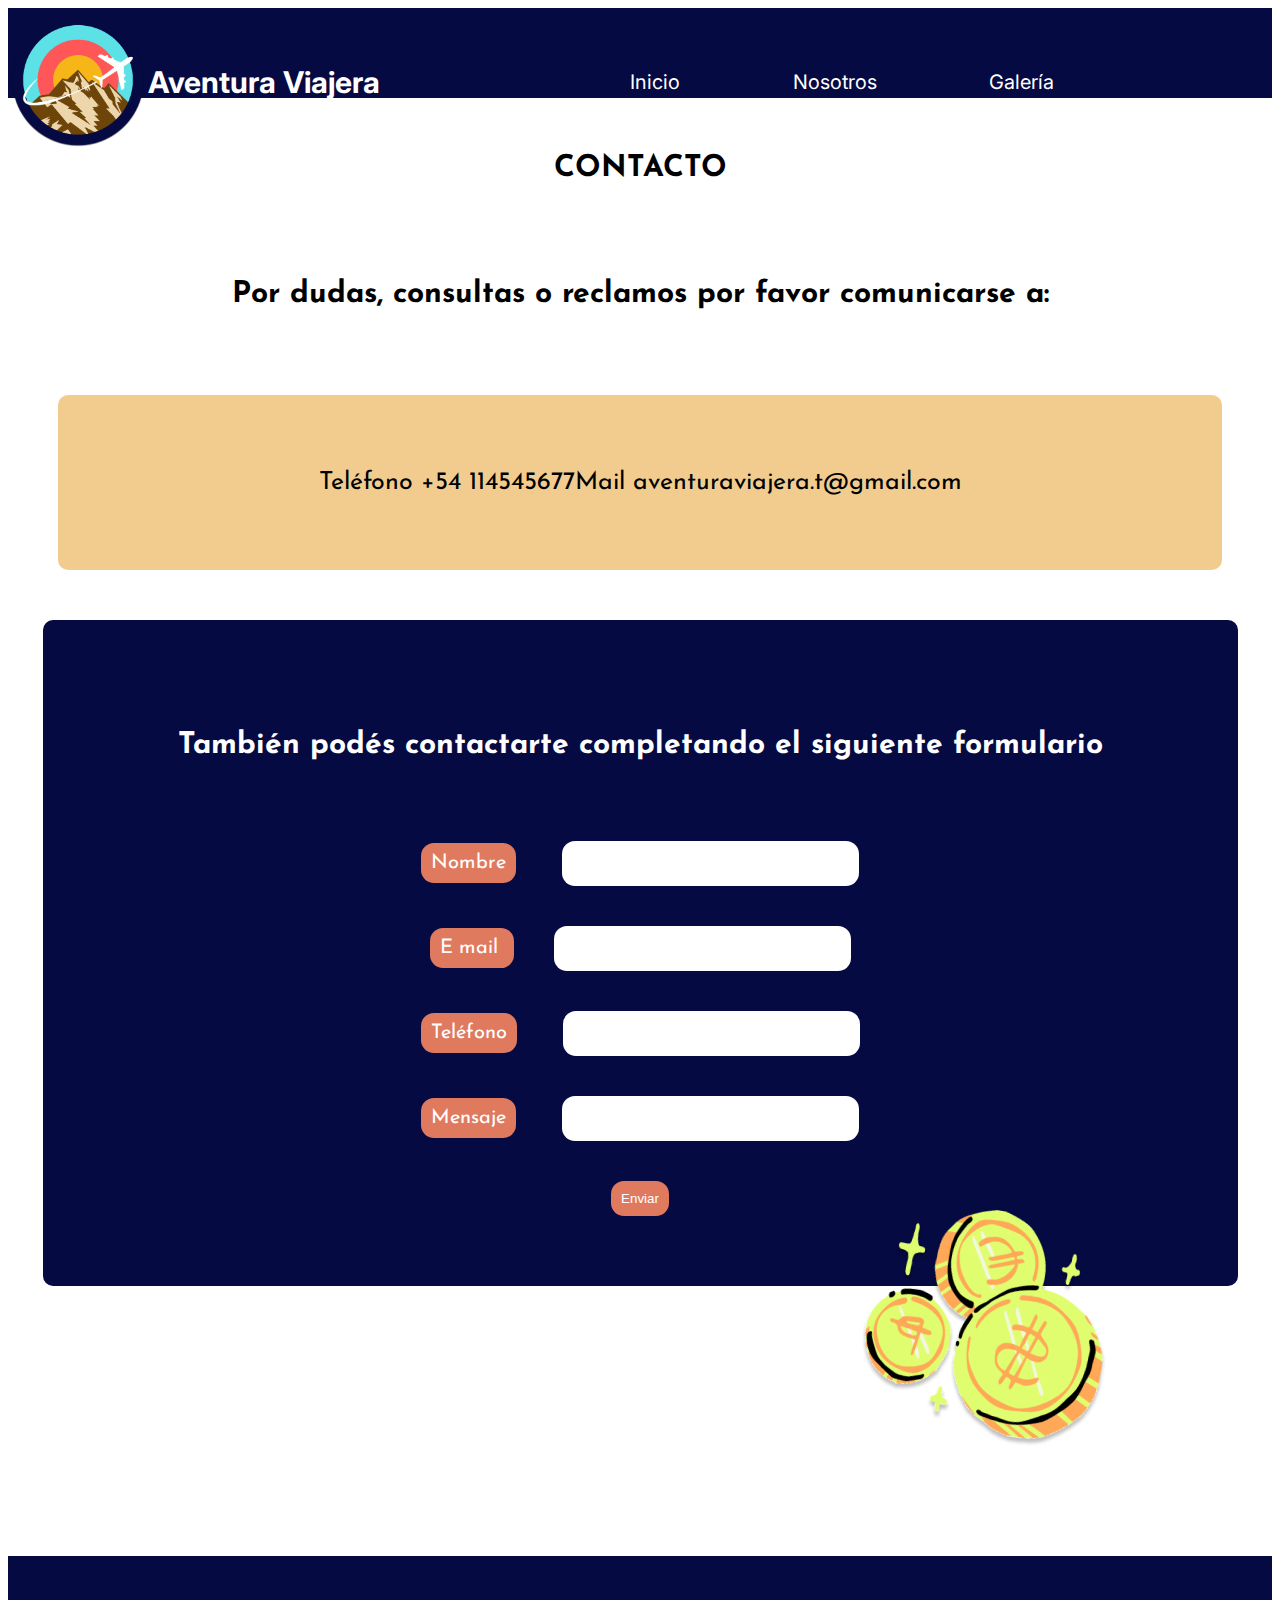
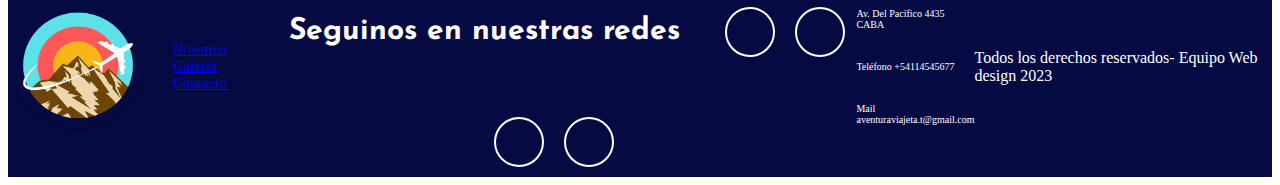
==== Contacto.html @ cd7c2d97 "contacto y nosotros" ====
<!DOCTYPE html>
<html lang="es">
<meta name="viewport" content="width=device-width, initial-scale=1">

<head>
    <meta charset="UTF-8">
    <meta name="viewport" content="width=device-width, initial-scale=1.0">
    <link rel="stylesheet" href="/css/normalize.css">
    <link rel="stylesheet" href="/css/style.css">
    <title>Aventura Viajera - Inicio</title>
    <link rel="icon" href="img/loguito.ico">
    <link rel="stylesheet" href="https://cdnjs.cloudflare.com/ajax/libs/font-awesome/6.4.2/css/all.min.css"
        integrity="sha512-z3gLpd7yknf1YoNbCzqRKc4qyor8gaKU1qmn+CShxbuBusANI9QpRohGBreCFkKxLhei6S9CQXFEbbKuqLg0DA=="
        crossorigin="anonymous" referrerpolicy="no-referrer" />
    <link rel="preconnect" href="https://fonts.googleapis.com">
    <link rel="preconnect" href="https://fonts.gstatic.com" crossorigin>
    <link href="https://fonts.googleapis.com/css2?family=Josefin+Sans&display=swap" rel="stylesheet">
    <link rel="preconnect" href="https://fonts.googleapis.com">
    <link rel="preconnect" href="https://fonts.gstatic.com" crossorigin>
    <link href="https://fonts.googleapis.com/css2?family=Inter&display=swap" rel="stylesheet">
    <link rel="preconnect" href="https://fonts.googleapis.com">
    <link rel="preconnect" href="https://fonts.gstatic.com" crossorigin>
    <link href="https://fonts.googleapis.com/css2?family=Inter:wght@400;800&display=swap" rel="stylesheet">
</head>

<body>
    <header class="header">
        <div class="contenedor">
            <div class="barra">
                <a class="logo" href="index.html">
                    <img src="./img/logo.png" alt="logo">
                </a>
                <h1 class="titulo"> Aventura Viajera</h1>
                <nav class="navegacion">
                    <a class="navegacion__enlace" href="Index.html">Inicio</a>
                    <a class="navegacion__enlace" href="Nosotros.html">Nosotros</a>
                    <a class="navegacion__enlace" href="Galeria.html">Galería</a>
                </nav>
            </div>
        </div>
    </header>
    <main>
        <h1 class="cont">CONTACTO</h1>

        <h2 class="subcontact"> Por dudas, consultas o reclamos por favor comunicarse a:</h2>

        <div class="parrafo2">
            <p> Teléfono +54 114545677</p>
            <p> Mail aventuraviajera.t@gmail.com</p>
        </div>
        
        <div class="centro">
            <div class="calcu">
                <div class="form contact">
                    <h2> También podés contactarte completando el siguiente formulario</h2>
                    <form class="form_box" action="#">
                        <label class="input pasara" for="Datos">Nombre</label>
                        <input class="input" type="Nombre y apellido">
                        <br>
                        <label class="input pasara" for="mail"> E mail </label>
                        <input class="input" type="correo">
                        <br>
                        <label class="input pasara" for="telefono">Teléfono</label>
                        <input class="input" type="telefono">
                        <br>
                        <label class="input pasara" for="mensaje">Mensaje</label>
                        <input class="input" type="mensaje">
                        <br>
                        <button class="pasara">Enviar</button>
                    </form>
                </div>
            </div>
        </div>
    </main>
    <aside class="monedita">
        <img class="money" src="./img/coin.png" alt="monedis">
    </aside>






    <footer class="seccion-oscura">

        <div>
            <img class="final" src="./img/logo.png" alt="logo">
        </div>
        <div>
            <a class="footer-texto" href="Nosotros.html">Nosotros</a>
            <br>
            <a class="footer-texto" href="Galeria.html">Galería</a>
            <br>
            <a class="footer-texto" href="Contacto.html">Contacto</a>

        </div>
        <div class="iconos-redes-sociales">
            <h2>Seguinos en nuestras redes</h2>
            <br>
            <a href="#"><i class="fa-brands fa-whatsapp"></i></a>
            <a href="#"><i class="fa-regular fa-envelope"></i></a>
            <a href="#"><i class="fa-brands fa-instagram"></i></a>
            <a href="#"><i class="fa-brands fa-x-twitter"></i></a>
        </div>
        <div class="direcciones">
            <p>Av. Del Pacífico 4435 CABA</p>
            <br>
            <p>Teléfono +54114545677</p>
            <br>
            <p>Mail aventuraviajeta.t@gmail.com</p>
        </div>
        <div>
            <p class="final1">Todos los derechos reservados- Equipo Web design 2023</p>
        </div>
    </footer>
</body>

</html>
---- css/style.css ----
html {
    box-sizing: border-box;
    font-size: 62.5%;
}

*,
*:before,
*:after {
    box-sizing: inherit;
}


/** header **/

.header {
    background: #050a42;
    color: #FFF;
    display: flex;
    justify-content: space-between;
    height: 9rem;
    
}

@media(min-width:768px) {
    .barra {
        display: flex;
        align-items: center;
    }
}
@media (min-width: 768px) {
    .titulo {
        font-size: 3rem;
        font-family: 'Inter', sans-serif;
        margin-right: 25rem;
    }
    
}

.logo img {
    width: 14rem;
    height: 14rem;
    flex-shrink: 0
    max-width 100%;
    height: auto;
}



    .navegacion a {
        font-size: 2rem;
        font-family: 'Inter', sans-serif;
        color: white;
        display: inline-block;
        margin-right: 11rem;
        text-decoration: none;
    
    }   


/** carrousel **/

.foto {
    width: 900px;
    height: 500px;
}

.foto1{
    width: 100%;
    height: 500px; 
}

.ofertas h1 {
    /*text-align: center;*/
    padding: 35px;
    font-size: 30px;
    font-family: 'Josefin Sans', sans-serif;
}

.cont{
    padding: 35px;
    font-size: 30px;
    font-family: 'Josefin Sans', sans-serif;
    text-align: center;
}

.ofertas {
    text-align: center;
}

.panel {
    container: fluid;
    text-align: center;
}

.columna {
    padding: 20px;
    /*border: 5px solid #1b1b32;*/
    display: flex;
    flex-direction: column;
    align-items: center;
    justify-content: space-between;
    transition: all 0.2s ease-in;
}


/** VIDEO **/

.video h1 {

    text-align: center;
    padding: 35px;
    font-size: 45px;
    font-family: 'Josefin Sans', sans-serif;
}

.video iframe {
    display: block;
    margin: 0 auto;
}

.calculadora h1 {
    text-align: center;
    padding: 35px;
    font-size: 45px;
    font-family: 'Josefin Sans', sans-serif;
}


/**banner calidad**/


.calidad{
    height: 250px;
    width: 250px;
}



.experiencia {
    padding: auto;
    background-color: #050a42;
    color: white;
}

.experiencia-titulo {
    font-size: 25px;
    font-family: 'Josefin Sans', sans-serif;
    font-weight: bold;
    margin: 10px 0;
}

.experiencia i {
    font-size: 2.5rem;
    padding: 8px 19px;
    border-radius: 50%;
}


.horiz {
    display: flex;
    flex-direction: row;
}

.parrafo {
    text-align: center;
    font-size: 1.5rem;
    font-family: 'Josefin Sans', sans-serif;
}

.parrafo1{
    text-align: center;
    font-size: 2.5rem;
    font-family: 'Josefin Sans', sans-serif;
}

.parrafo2{
    display: flex;
    align-items: center;
    justify-content: center;
    text-align: center;
    font-size: 2.5rem;
    font-family: 'Josefin Sans', sans-serif;
    padding: 50px;
    background-color: #f2cc8f;
    margin: 50px;
    border-radius: 10px;
}

/**Calculadora**/

.centro{
    display: flex;
    align-items: center;
    justify-content: center;
    z-index: 1;
    position: relative;
}

.calcu{
    text-align: center;
    font-family: 'Josefin Sans', sans-serif;
    font-size: 2rem;
    padding: 50px 100px 50px;
    border-radius: 10px;
    background-color: #050a42;
}

.input{
    border-radius: 13px;
    padding: 15px 60px;
    margin: 20px;
    border: 2px;
    color: #FFF;
}

.pasara{
    border-radius: 13px;
    padding: 10px;
    margin: 20px;
    background-color: #e07a5f;
    border: 2px #e07a5f;
    color: #FFF;
}

.monedita{
    position: relative;
    z-index: 2;
    left: 62%;
    margin-top: -15%;
}

.form h2{
    text-align: center;
    padding: 35px;
    font-size: 30px;
    color: white;
    font-family: 'Josefin Sans', sans-serif;
}

h2{
    text-align: center;
    padding: 35px;
    font-size: 30px;
    font-family: 'Josefin Sans', sans-serif;
}

/** footer **/

.seccion-oscura {
    color: white;
    background-color: #050a42;
    display: flex;
    align-items: center;
    justify-content: center;
}

.footer-texto {
    font-size: 1.5rem;
    text-align: center;
    padding: 25px;
    margin-bottom: 80px;
}

.iconos-redes-sociales {
    display: flex;
    flex-wrap: wrap;
    align-items: center;
    justify-content: center;
}

.iconos-redes-sociales a {
    width: 50px;
    height: 50px;
    text-decoration: none;
    display: flex;
    align-items: center;
    justify-content: center;
    padding: 5px;
    margin: 10px;
    border: 2px solid white;
    border-radius: 50px;
    transition: all 0.2s ease-in;
}

.iconos-redes-sociales i {
    color: white;
    font-size: 2.0rem;
    transition: all 0.2s ease-in;
}

.iconos-redes-sociales a:hover {
    background-color: #e9d758;
    border: 4px solid #e07a5f;
}

.iconos-redes-sociales a:hover i {
    color: black;
}

.final {
    width: 14rem;
    height: 14rem;
    flex: shrink 0;
}

.final1{
    font-size: medium;
}
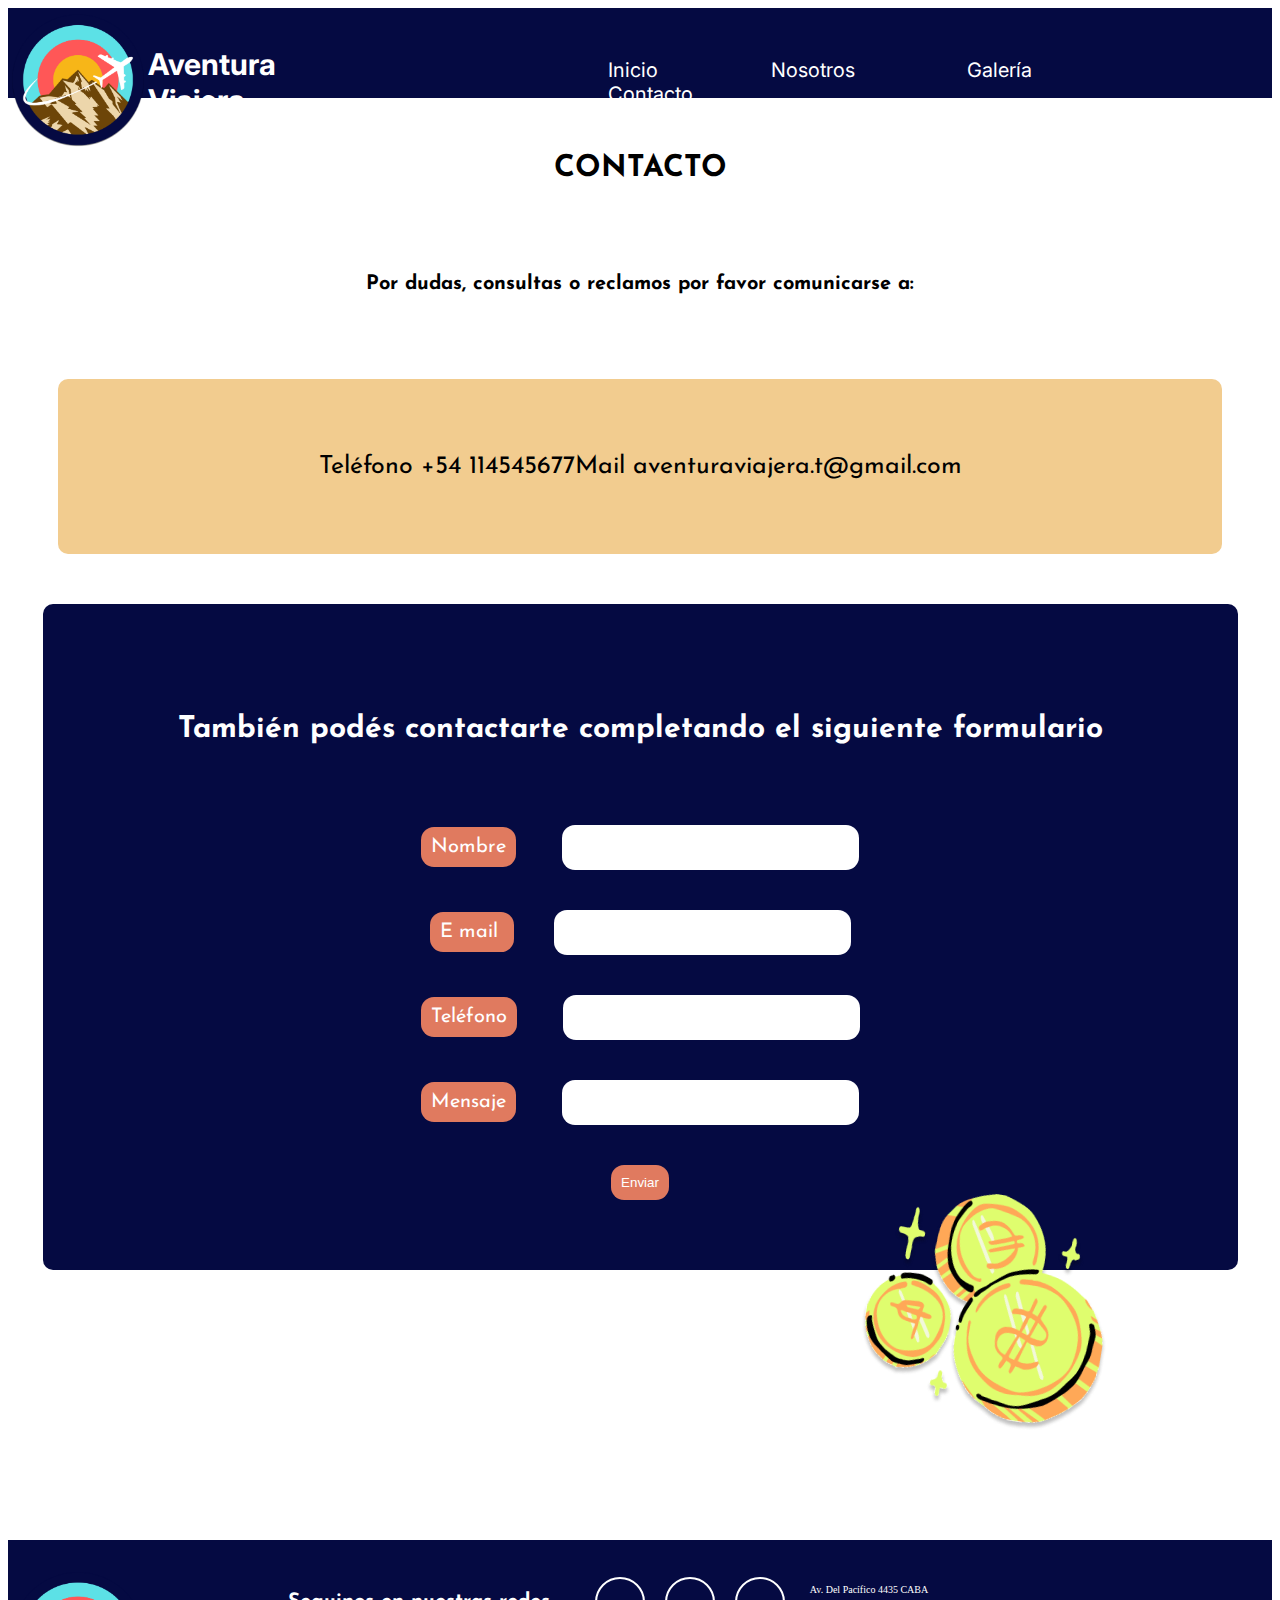
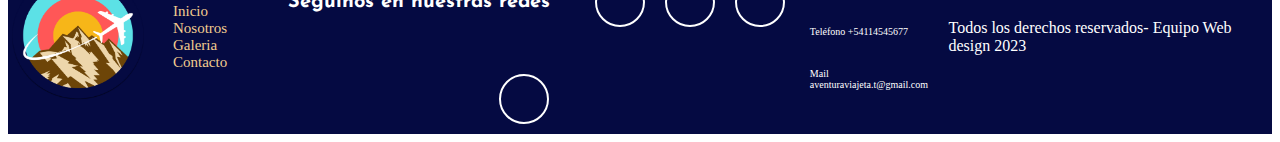
==== commit 3523b1cf: "details" ====
--- a/Contacto.html
+++ b/Contacto.html
@@ -35,6 +35,7 @@
                     <a class="navegacion__enlace" href="Index.html">Inicio</a>
                     <a class="navegacion__enlace" href="Nosotros.html">Nosotros</a>
                     <a class="navegacion__enlace" href="Galeria.html">Galería</a>
+                    <a class="navegacion__enlace" href="Contacto.html">Contacto</a> 
                 </nav>
             </div>
         </div>
@@ -48,7 +49,7 @@
             <p> Teléfono +54 114545677</p>
             <p> Mail aventuraviajera.t@gmail.com</p>
         </div>
-        
+
         <div class="centro">
             <div class="calcu">
                 <div class="form contact">
@@ -87,12 +88,13 @@
             <img class="final" src="./img/logo.png" alt="logo">
         </div>
         <div>
+            <a class="footer-texto" href="Index.html">Inicio</a>
+            <br>
             <a class="footer-texto" href="Nosotros.html">Nosotros</a>
             <br>
-            <a class="footer-texto" href="Galeria.html">Galería</a>
+            <a  class="footer-texto" href="Galeria.html">Galeria</a>
             <br>
-            <a class="footer-texto" href="Contacto.html">Contacto</a>
-
+            <a  class="footer-texto" href="Contacto.html">Contacto</a>
         </div>
         <div class="iconos-redes-sociales">
             <h2>Seguinos en nuestras redes</h2>
--- a/css/style.css
+++ b/css/style.css
@@ -169,7 +169,7 @@
 
 .parrafo1{
     text-align: center;
-    font-size: 2.5rem;
+    font-size: 2rem;
     font-family: 'Josefin Sans', sans-serif;
 }
 
@@ -240,8 +240,16 @@
 h2{
     text-align: center;
     padding: 35px;
+    font-size: 20px;
+    font-family: 'Josefin Sans', sans-serif;
+}
+
+.nosotros{
+    text-align: center;
+    padding: 35px;
     font-size: 30px;
     font-family: 'Josefin Sans', sans-serif;
+    background-color: #f2cc8f;
 }
 
 /** footer **/
@@ -297,6 +305,16 @@
     color: black;
 }
 
+.footer-texto{
+    text-decoration: none;
+    color: #f2cc8f;
+}
+
+.direcciones{
+    margin: 15px;
+    font-size: 10px;
+}
+
 .final {
     width: 14rem;
     height: 14rem;
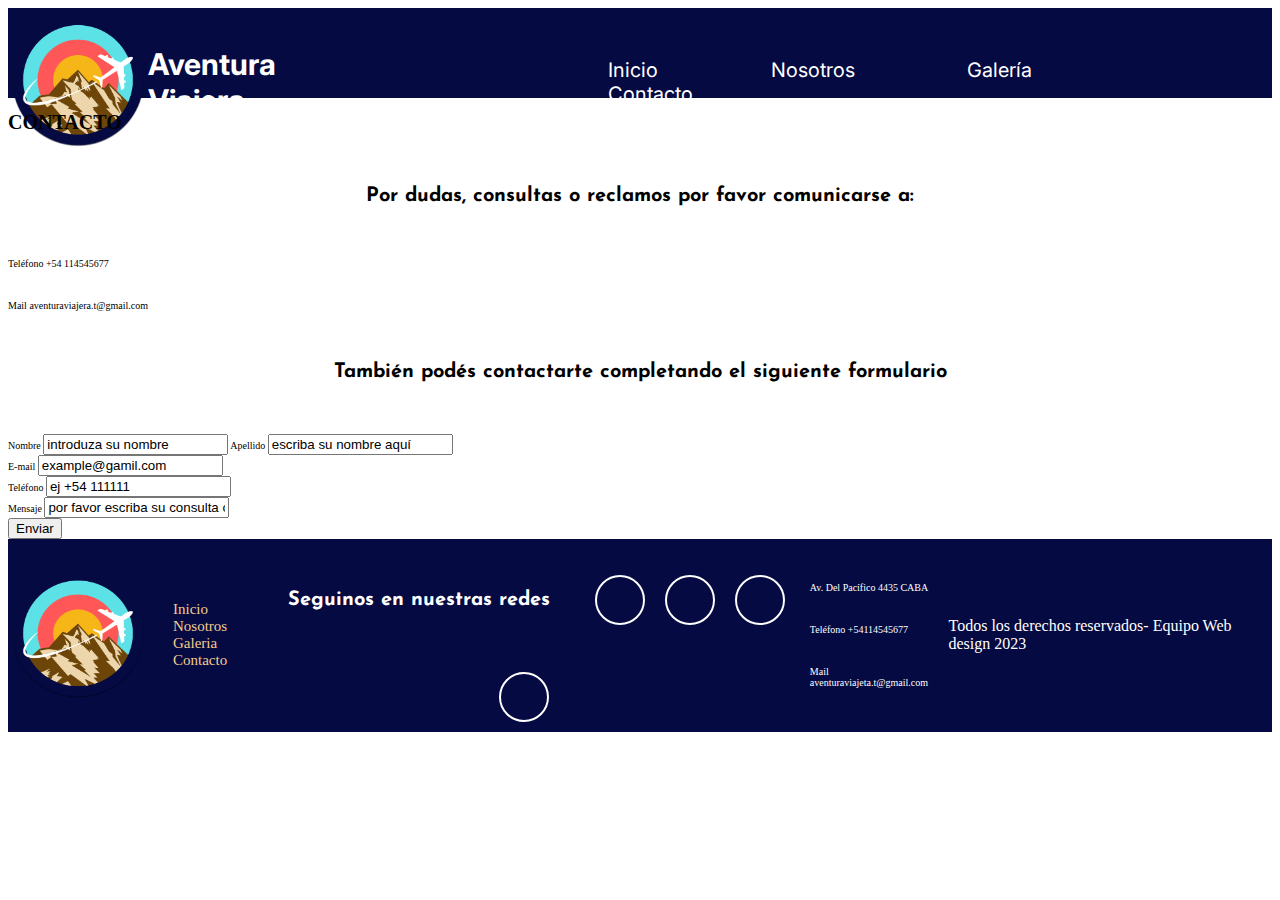
==== commit 4f624c81: "Add files via upload" ====
--- a/Contacto.html
+++ b/Contacto.html
@@ -41,42 +41,44 @@
         </div>
     </header>
     <main>
-        <h1 class="cont">CONTACTO</h1>
-
-        <h2 class="subcontact"> Por dudas, consultas o reclamos por favor comunicarse a:</h2>
-
-        <div class="parrafo2">
-            <p> Teléfono +54 114545677</p>
-            <p> Mail aventuraviajera.t@gmail.com</p>
+        <div>
+            <h1 class="contact1">CONTACTO</h1>
         </div>
 
-        <div class="centro">
-            <div class="calcu">
+        <div>
+            <h2 class="contact2"> Por dudas, consultas o reclamos por favor comunicarse a:</h2>
+        </div>
+        
+
+        <div class="contactob">
+            <p > Teléfono +54 114545677</p>
+            <br>
+            <p> Mail aventuraviajera.t@gmail.com</p>
+            </div>
+
+            <div><h2 class="contact2"> También podés contactarte completando el siguiente formulario</h2></div>
+
                 <div class="form contact">
-                    <h2> También podés contactarte completando el siguiente formulario</h2>
                     <form class="form_box" action="#">
-                        <label class="input pasara" for="Datos">Nombre</label>
-                        <input class="input" type="Nombre y apellido">
+                        <label class="texto_cont" for="Datos">Nombre</label>
+                        <input class="fomrulario" type="Nombre" value="introduza su nombre">
+                        <label class="texto_cont" for="Datos">Apellido</label>
+                        <input class="fomrulario" type="Nombre" value="escriba su nombre aquí">
                         <br>
-                        <label class="input pasara" for="mail"> E mail </label>
-                        <input class="input" type="correo">
+                        <label class="texto_cont" for="mail">E-mail</label>
+                        <input class="fomrulario" type="correo" value="example@gamil.com">
                         <br>
-                        <label class="input pasara" for="telefono">Teléfono</label>
-                        <input class="input" type="telefono">
+                        <label class="texto_cont" for="telefono">Teléfono</label>
+                        <input class="fomrulario" type="telefono" value="ej +54 111111">
                         <br>
-                        <label class="input pasara" for="mensaje">Mensaje</label>
-                        <input class="input" type="mensaje">
+                        <label class="texto_cont" for="mensaje">Mensaje</label>
+                        <input class="fomrulario_m" type="mensaje" value="por favor escriba su consulta o reclamo proporcionando los datos que crea necesarios">
                         <br>
-                        <button class="pasara">Enviar</button>
+                        <button class="enviar_form">Enviar</button>
                     </form>
                 </div>
-            </div>
-        </div>
+
     </main>
-    <aside class="monedita">
-        <img class="money" src="./img/coin.png" alt="monedis">
-    </aside>
-
 
 
 
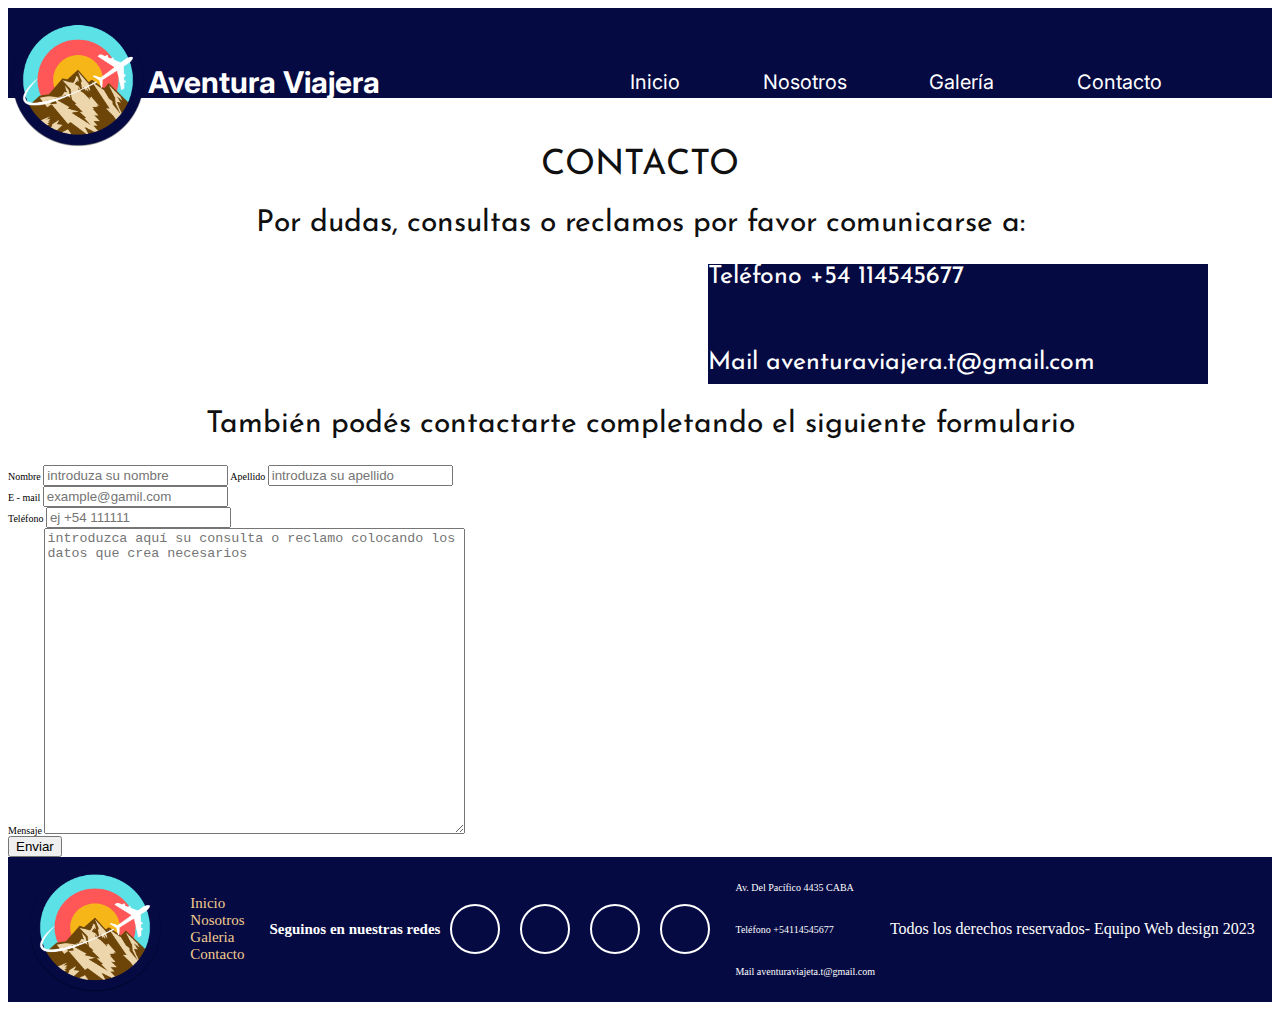
==== commit b9227e5d: "Add files via upload" ====
--- a/Contacto.html
+++ b/Contacto.html
@@ -56,23 +56,26 @@
             <p> Mail aventuraviajera.t@gmail.com</p>
             </div>
 
-            <div><h2 class="contact2"> También podés contactarte completando el siguiente formulario</h2></div>
+            <div>
+                <h2 class="contact2"> También podés contactarte completando el siguiente formulario</h2>
+            </div>
 
-                <div class="form contact">
+                <div class="form_contact">
                     <form class="form_box" action="#">
-                        <label class="texto_cont" for="Datos">Nombre</label>
-                        <input class="fomrulario" type="Nombre" value="introduza su nombre">
+                        <label class="texto_cont" for="Datos">Nombre </label>
+                        <input class="formulario" type="Nombre" placeholder="introduza su nombre" id="nombre">
                         <label class="texto_cont" for="Datos">Apellido</label>
-                        <input class="fomrulario" type="Nombre" value="escriba su nombre aquí">
+                        <input class="formulario" type="Nombre" placeholder="introduza su apellido 
+                        " id="apellido">
                         <br>
-                        <label class="texto_cont" for="mail">E-mail</label>
-                        <input class="fomrulario" type="correo" value="example@gamil.com">
+                        <label class="texto_cont" for="mail"> E - mail  </label>
+                        <input class="formulario" type="correo" placeholder="example@gamil.com" id="correo">
                         <br>
                         <label class="texto_cont" for="telefono">Teléfono</label>
-                        <input class="fomrulario" type="telefono" value="ej +54 111111">
+                        <input class="formulario" type="telefono" placeholder="ej +54 111111" id="telefono">
                         <br>
                         <label class="texto_cont" for="mensaje">Mensaje</label>
-                        <input class="fomrulario_m" type="mensaje" value="por favor escriba su consulta o reclamo proporcionando los datos que crea necesarios">
+                        <textarea class="fomrulario_m" cols="50" rows="20" placeholder="introduzca aquí su consulta o reclamo colocando los datos que crea necesarios" id="mensaje"></textarea>
                         <br>
                         <button class="enviar_form">Enviar</button>
                     </form>
--- a/css/style.css
+++ b/css/style.css
@@ -51,7 +51,7 @@
         font-family: 'Inter', sans-serif;
         color: white;
         display: inline-block;
-        margin-right: 11rem;
+        margin-right: 8rem;
         text-decoration: none;
     
     }   
@@ -165,12 +165,10 @@
     text-align: center;
     font-size: 1.5rem;
     font-family: 'Josefin Sans', sans-serif;
-}
-
-.parrafo1{
-    text-align: center;
-    font-size: 2rem;
-    font-family: 'Josefin Sans', sans-serif;
+    font-size: 20px;
+    font-style: normal;
+    font-weight: 700;
+    line-height: normal;
 }
 
 .parrafo2{
@@ -197,59 +195,293 @@
 }
 
 .calcu{
-    text-align: center;
-    font-family: 'Josefin Sans', sans-serif;
-    font-size: 2rem;
-    padding: 50px 100px 50px;
+    width: 760px;
+    height: 387px;
+    flex-shrink: 0;
+    border-radius: 13px;
+    background: #050A42;
+    text-align: center;
+    color: #FFF;
+    text-align: center;
+    font-family: Josefin Sans;
+    font-size: 25px;
+    font-style: normal;
+    font-weight: 400;
+    line-height: normal;
+}
+
+.argentinos{
+    width: 440px;
+    height: 68px;
+    flex-shrink: 0;
     border-radius: 10px;
-    background-color: #050a42;
-}
-
-.input{
-    border-radius: 13px;
-    padding: 15px 60px;
-    margin: 20px;
-    border: 2px;
-    color: #FFF;
+    border: 1px solid #D4EBFF;
+    background: #FFF;
+    margin: 4rem;
+}
+
+.NFT{
+    width: 440px;
+    height: 68px;
+    flex-shrink: 0;
+    border-radius: 10px;
+    border: 1px solid #D4EBFF;
+    background: #FFF;
+    margin: 4rem;
+    
 }
 
 .pasara{
-    border-radius: 13px;
-    padding: 10px;
-    margin: 20px;
-    background-color: #e07a5f;
-    border: 2px #e07a5f;
-    color: #FFF;
+    width: 141px;
+    height: 51px;
+    flex-shrink: 0;
+    color: #FFF;
+    border-radius: 20px;
+    border-color: #FF5559;
+    background: #FF5559;
+    font-family: 'Josefin Sans', sans-serif;
+    color: #FFF;
+    text-align: center;
+    font-family: Josefin Sans;
+    font-size: 25px;
+    font-style: normal;
+    font-weight: 400;
+    line-height: normal;
+}
+
+.pesos{
+    width: 141px;
+    height: 51px;
+    flex-shrink: 0;
+    border-radius: 20px;
+    background: #FF5559;
+    border-color: #FF5559;
+    text-align: center;
+    color: #FFF;
+    font-family: 'Josefin Sans', sans-serif;
+}
+
+.cripto{
+    width: 141px;
+    height: 51px;
+    flex-shrink: 0;
+    border-radius: 20px;
+    background: #FF5559;
+    border-color: #FF5559;
+    text-align: center;
+    color: #FFF;
+    font-family: 'Josefin Sans', sans-serif;
+
 }
 
 .monedita{
+    width: 325px;
+    height: 403px;
+    transform: rotate(9.044deg);
+    flex-shrink: 0;
     position: relative;
     z-index: 2;
     left: 62%;
     margin-top: -15%;
 }
 
-.form h2{
-    text-align: center;
+/** NOSOTROS**/
+
+.snpp {
+    margin-bottom: 10rem;
+}
+
+.snp {
     padding: 35px;
     font-size: 30px;
-    color: white;
-    font-family: 'Josefin Sans', sans-serif;
-}
-
-h2{
-    text-align: center;
-    padding: 35px;
-    font-size: 20px;
-    font-family: 'Josefin Sans', sans-serif;
-}
-
-.nosotros{
-    text-align: center;
-    padding: 35px;
+    font-family: 'Josefin Sans', sans-serif;
+    text-align: center;
+}
+
+.sn1 {
+    display: flex;
+    justify-content: space-between;
+    padding: auto;
+    margin-right: 40rem;
+    height: 24.2rem;
+    flex-shrink: 0;
+    background-color: #050A42;
+}
+
+.nosotros1 {
+    color: #1E1E1E;
+    text-align: center;
+    font-family: Josefin Sans;
+    font-size: 25px;
+    font-style: normal;
+    font-weight: 400;
+    line-height: normal;
+    justify-content: flex-start;
+    display: flex;
+    margin-left: 10px;
+}
+
+.parrafo1 {
+    color: #FFF;
+    text-align: center;
+    font-family: Josefin Sans;
+    font-size: 24px;
+    font-style: normal;
+    font-weight: 400;
+    line-height: normal;
+    margin: auto;
+}
+
+.foto1 {
+    padding: 1.5rem;
+    width: 370px;
+    height: 243px;
+    flex-shrink: 0;
+}
+
+
+
+.sn2 {
+    display: flex;
+    justify-content: space-between;
+    padding: auto;
+    margin-left: 40rem;
+    height: 24.2rem;
+    flex-shrink: 0;
+    background-color: #6C8EAD;
+}
+
+.nosotros2 {
+    color: #1E1E1E;
+    font-family: Josefin Sans;
+    font-size: 25px;
+    font-style: normal;
+    font-weight: 400;
+    line-height: normal;
+    justify-content: flex-end;
+    display: flex;
+    margin-right: 10px;
+    margin-top: -4.6rem;
+}
+
+.foto2 {
+    padding: 1.5rem;
+    width: 370px;
+    height: 243px;
+    flex-shrink: 0;
+}
+
+
+
+.sn3 {
+    display: flex;
+    justify-content: space-between;
+    padding: auto;
+    margin-right: 40rem;
+    height: 24.2rem;
+    flex-shrink: 0;
+    background-color: #050A42;
+}
+
+.nosotros3 {
+    color: #1E1E1E;
+    text-align: center;
+    font-family: Josefin Sans;
+    font-size: 25px;
+    font-style: normal;
+    font-weight: 400;
+    line-height: normal;
+    justify-content: flex-start;
+    display: flex;
+    margin-left: 10px;
+    margin-top: -4.6rem;
+
+}
+
+.foto3 {
+    flex-shrink: 0;
+    position: relative;
+}
+
+
+
+.sn4 {
+    display: flex;
+    justify-content: space-between;
+    padding: auto;
+    margin-left: 40rem;
+    height: 24.2rem;
+    flex-shrink: 0;
+    background-color: #6C8EAD;
+}
+
+.nosotros4 {
+    color: #1E1E1E;
+    font-family: Josefin Sans;
+    font-size: 25px;
+    font-style: normal;
+    font-weight: 400;
+    line-height: normal;
+    justify-content: flex-end;
+    display: flex;
+    margin-right: 10px;
+    margin-top: -4.6rem;
+}
+
+.foto4 {
+    padding: 1.5rem;
+    width: 370px;
+    height: 243px;
+    flex-shrink: 0
+}
+
+.barra-vertical {
+    width: 4rem;
+    height: 25rem ; 
+    background-color: #ff5733;
+    margin-left: 50%;
+    padding: 0;
+}
+
+
+/** CONTACTO  **/
+
+.contact1 {
+    color: #101010;
+    text-align: center;
+    font-family: 'Josefin Sans', sans-serif;
+    font-size: 35px;
+    font-style: normal;
+    font-weight: 400;
+    line-height: normal;
+    margin-top: 5rem;
+}
+
+.contact2 {
+    color: #101010;
+    text-align: center;
+    font-family: Josefin Sans;
     font-size: 30px;
-    font-family: 'Josefin Sans', sans-serif;
-    background-color: #f2cc8f;
+    font-style: normal;
+    font-weight: 400;
+    line-height: normal;
+
+}
+
+.contactob {
+    width: 500px;
+    height: 120px;
+    background: #050A42;
+    margin-left: 70rem;
+    margin-right: 70rem;
+}
+
+.contactob p{
+    color: #FFF;
+    font-family: Josefin Sans;
+    font-size: 25px;
+    font-style: normal;
+
 }
 
 /** footer **/
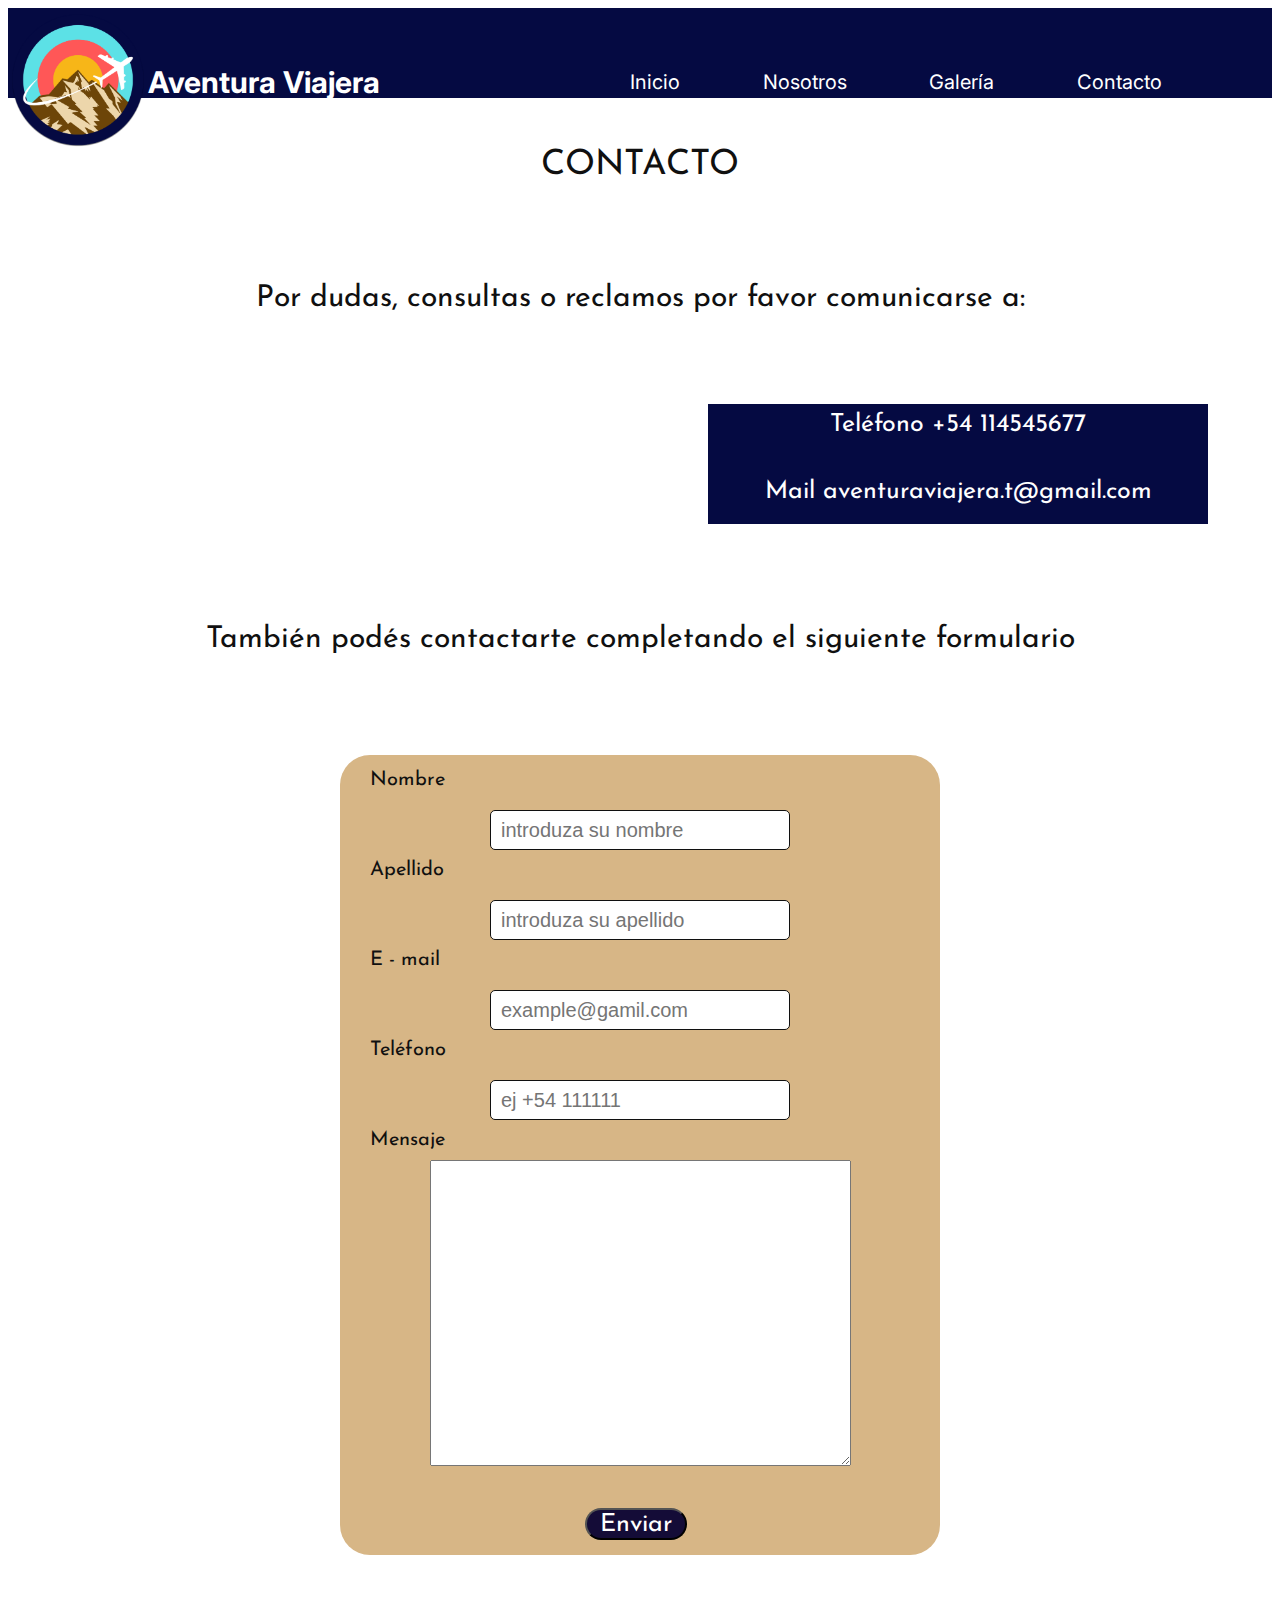
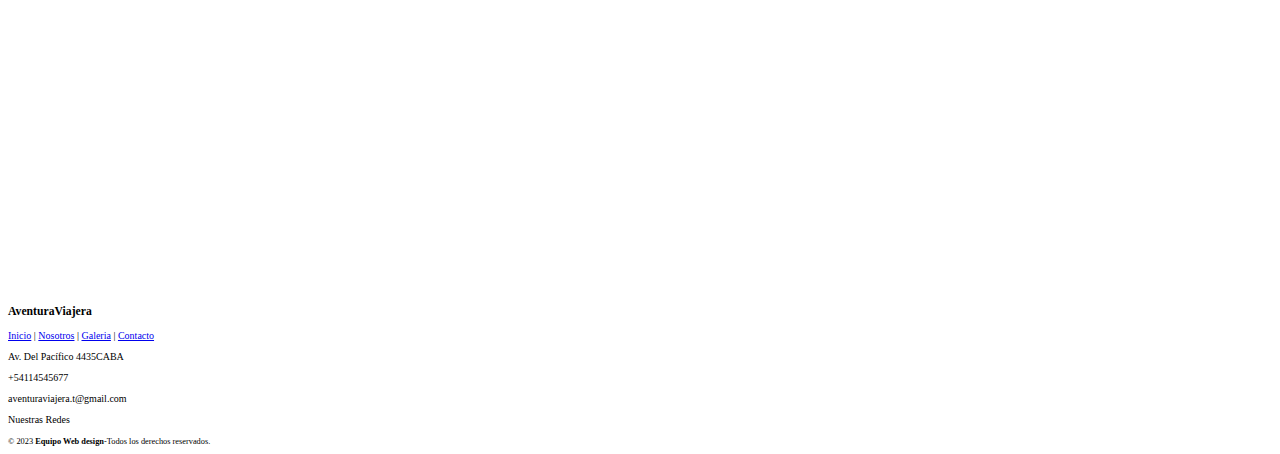
==== commit 804aa703: "Add files via upload" ====
--- a/Contacto.html
+++ b/Contacto.html
@@ -75,7 +75,7 @@
                         <input class="formulario" type="telefono" placeholder="ej +54 111111" id="telefono">
                         <br>
                         <label class="texto_cont" for="mensaje">Mensaje</label>
-                        <textarea class="fomrulario_m" cols="50" rows="20" placeholder="introduzca aquí su consulta o reclamo colocando los datos que crea necesarios" id="mensaje"></textarea>
+                        <textarea class="fomrulario_m" cols="50" rows="20" id="mensaje"></textarea>
                         <br>
                         <button class="enviar_form">Enviar</button>
                     </form>
@@ -87,38 +87,52 @@
 
 
 
-    <footer class="seccion-oscura">
+    <footer class="footer">
 
-        <div>
-            <img class="final" src="./img/logo.png" alt="logo">
+        <div class="footer-iz">
+            <h3>Aventura<span>Viajera</span></h3>
+
+            <p class="footer-links">
+                <a href="Index.html">Inicio</a>
+                |
+                <a href="Nosotros.html">Nosotros</a>
+                |
+                <a href="Galeria.html">Galeria</a>
+                |
+                <a href="Contacto.html">Contacto</a>
+            </p>
         </div>
-        <div>
-            <a class="footer-texto" href="Index.html">Inicio</a>
-            <br>
-            <a class="footer-texto" href="Nosotros.html">Nosotros</a>
-            <br>
-            <a  class="footer-texto" href="Galeria.html">Galeria</a>
-            <br>
-            <a  class="footer-texto" href="Contacto.html">Contacto</a>
+
+        <div class="footer-centro">
+            <div>
+                <i class="fa fa-map-marker"></i>
+                <p><span>Av. Del Pacífico 4435</span>CABA</p>
+            </div>
+
+            <div>
+                <i class="fa fa-phone"></i>
+                <p>+54114545677</p>
+            </div>
+            <div>
+                <i class="fa fa-envelope"></i>
+                <p><a href="mailto:aventuraviajera.t@gmail.com"></a>aventuraviajera.t@gmail.com</p>
+            </div>
         </div>
-        <div class="iconos-redes-sociales">
-            <h2>Seguinos en nuestras redes</h2>
-            <br>
-            <a href="#"><i class="fa-brands fa-whatsapp"></i></a>
-            <a href="#"><i class="fa-regular fa-envelope"></i></a>
-            <a href="#"><i class="fa-brands fa-instagram"></i></a>
-            <a href="#"><i class="fa-brands fa-x-twitter"></i></a>
+        <div class="footer-der">
+            <p class="footer-redes">
+                <span>Nuestras Redes</span>
+            </p>
+            <div class="footer-redesi">
+                <a href="#"><i class="fa-brands fa-whatsapp"></i></a>
+                <a href="#"><i class="fa-regular fa-envelope"></i></a>
+                <a href="#"><i class="fa-brands fa-instagram"></i></a>
+                <a href="#"><i class="fa-brands fa-x-twitter"></i></a>
+            </div>
         </div>
-        <div class="direcciones">
-            <p>Av. Del Pacífico 4435 CABA</p>
-            <br>
-            <p>Teléfono +54114545677</p>
-            <br>
-            <p>Mail aventuraviajeta.t@gmail.com</p>
+        <div class="derechos">
+            <small>&copy; 2023 <b>Equipo Web design</b>-Todos los derechos reservados.</small>
         </div>
-        <div>
-            <p class="final1">Todos los derechos reservados- Equipo Web design 2023</p>
-        </div>
+
     </footer>
 </body>
 
--- a/css/style.css
+++ b/css/style.css
@@ -460,11 +460,13 @@
 .contact2 {
     color: #101010;
     text-align: center;
-    font-family: Josefin Sans;
+    font-family: 'Josefin Sans', sans-serif;
     font-size: 30px;
     font-style: normal;
     font-weight: 400;
     line-height: normal;
+    margin-top: 10rem;
+    margin-bottom: 10rem;
 
 }
 
@@ -474,15 +476,108 @@
     background: #050A42;
     margin-left: 70rem;
     margin-right: 70rem;
+
 }
 
 .contactob p{
     color: #FFF;
-    font-family: Josefin Sans;
-    font-size: 25px;
-    font-style: normal;
-
-}
+    font-family: 'Josefin Sans', sans-serif;
+    font-size: 25px;
+    font-style: normal;
+    margin-top: -10px;
+    padding: 8px;
+    display: flex;
+    justify-content:center;
+
+}
+
+
+.form_contact {
+    width: 600px;
+    height: auto;
+    flex-shrink: 0;
+    border-radius: 30px;
+    background: #D7B686;
+    display: block;
+    align-items: center;
+    margin: auto;   
+    padding: 1.5rem;
+    margin-bottom: 35rem;
+    text-align: center;
+}
+
+.texto_cont {
+
+    color: #101010;
+    font-family: 'Josefin Sans', sans-serif;
+    font-size: 20px;
+    line-height: bold;
+    display: block;
+    text-align:left;
+    margin-bottom: 10px;
+    margin-left: 15px;
+}
+
+.formulario {
+    width: 300px;
+    height: 40px;
+    flex-shrink: 0;
+    border-radius: 10px;
+    border: 1px solid #D4EBFF;
+    background: #FFF;
+    padding: 10px;
+    margin-bottom: 10px;
+    border: 1px solid #ccc;
+    border-radius: 5px;
+    margin: 10px;
+    padding: auto;
+    border-color:#101010;
+    font-size: 20px;
+}
+
+.formulario_m {
+    flex-shrink: 0;
+    border-radius: 10px;
+    border: 1px solid #D4EBFF;
+    background: #FFF;
+    margin: 4rem;
+    border-color:#101010;
+}
+
+.enviar_form {
+    width: 102px;
+    height: 32px;
+    border-radius: 30px;
+    background: #140C37;
+    color: #FFF;
+    text-align: center;
+    font-family: Josefin Sans;
+    font-size: 25px;
+    font-style: normal;
+    font-weight: 400;
+    margin-top: 4rem;
+    display: block;
+    justify-content: center;
+    margin-left: 23rem;
+}
+
+
+/**GALERIA**/
+
+.expositor {
+    display: flex;
+    justify-content: space-between;
+    background-color: #050A42;
+    margin: auto;
+    align-items: center;
+}
+
+.foto_gal {
+    width: 200px;
+    height: auto;
+    margin: auto;
+}
+
 
 /** footer **/
 
@@ -491,7 +586,6 @@
     background-color: #050a42;
     display: flex;
     align-items: center;
-    justify-content: center;
 }
 
 .footer-texto {
@@ -543,8 +637,13 @@
 }
 
 .direcciones{
-    margin: 15px;
-    font-size: 10px;
+color: #FFF;
+font-family: Inter;
+font-size: 15px;
+font-style: normal;
+line-height: normal;
+display: block;
+justify-content:right;
 }
 
 .final {
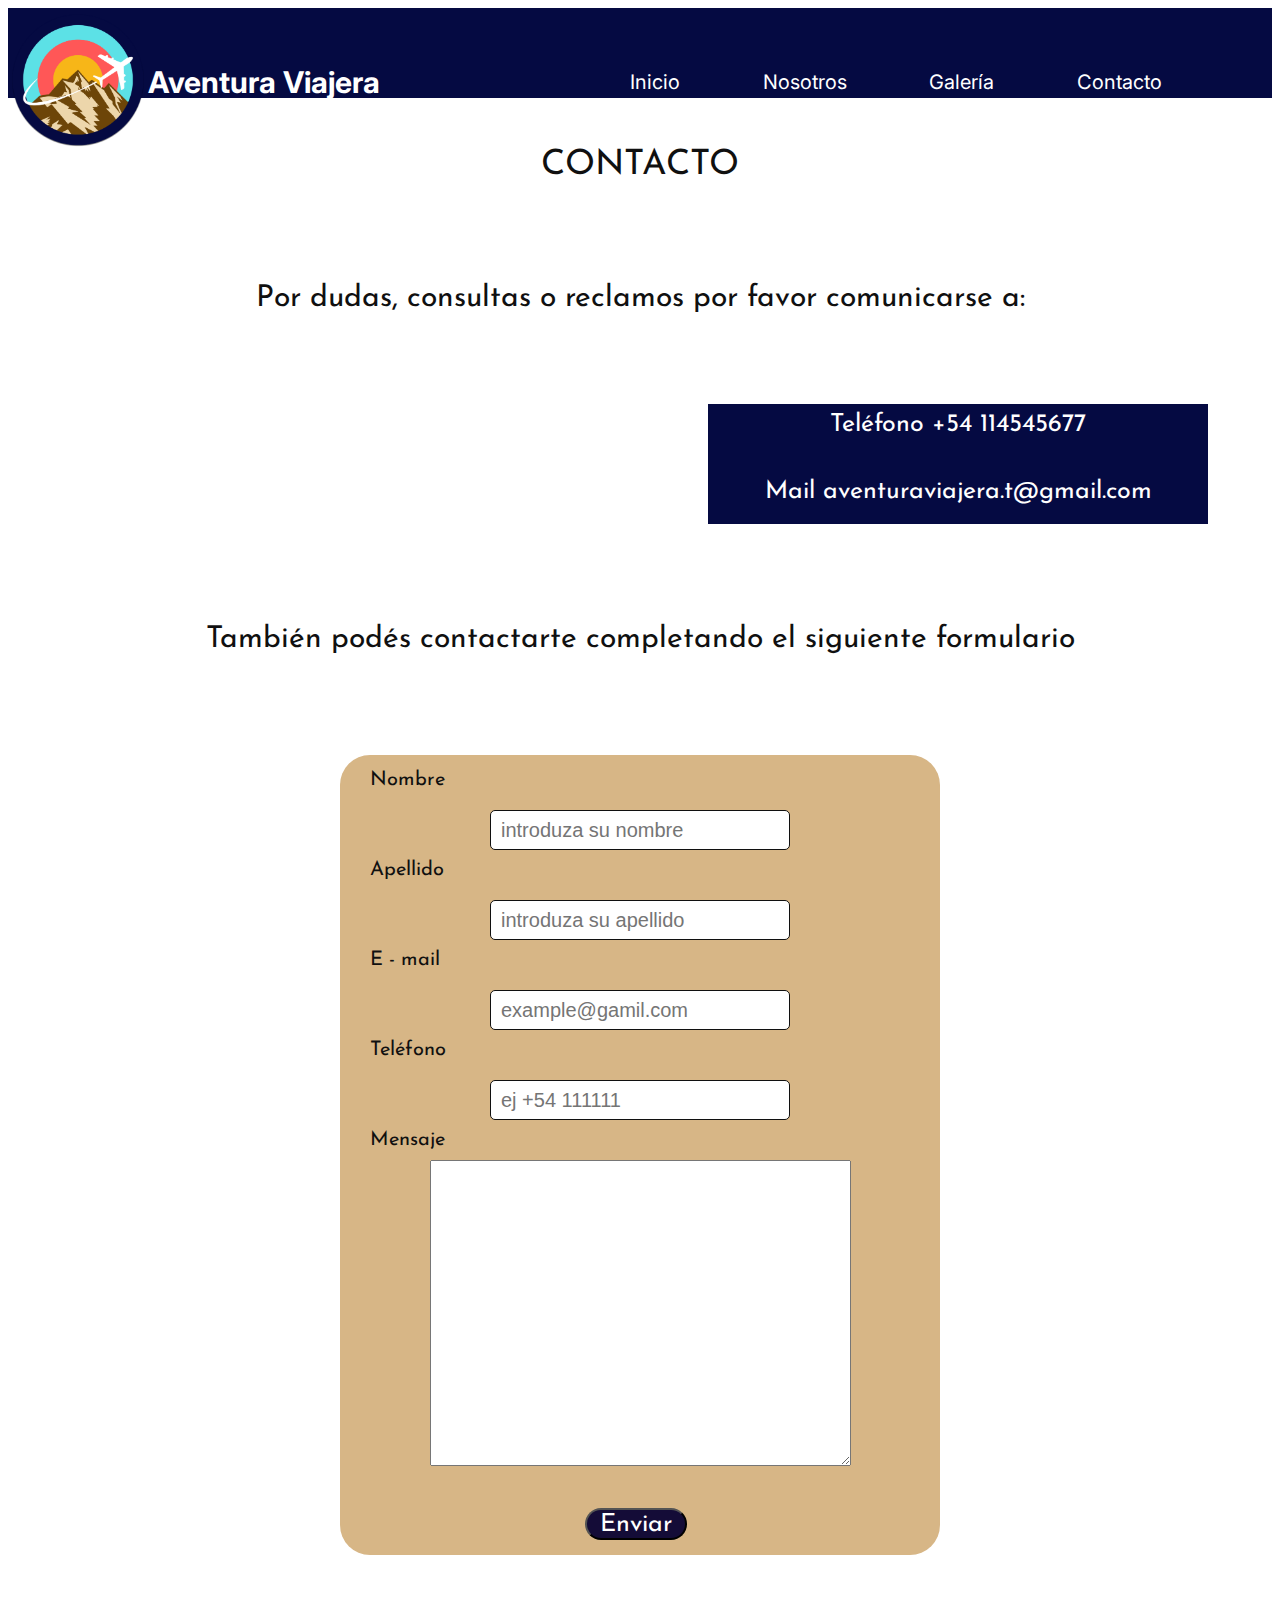
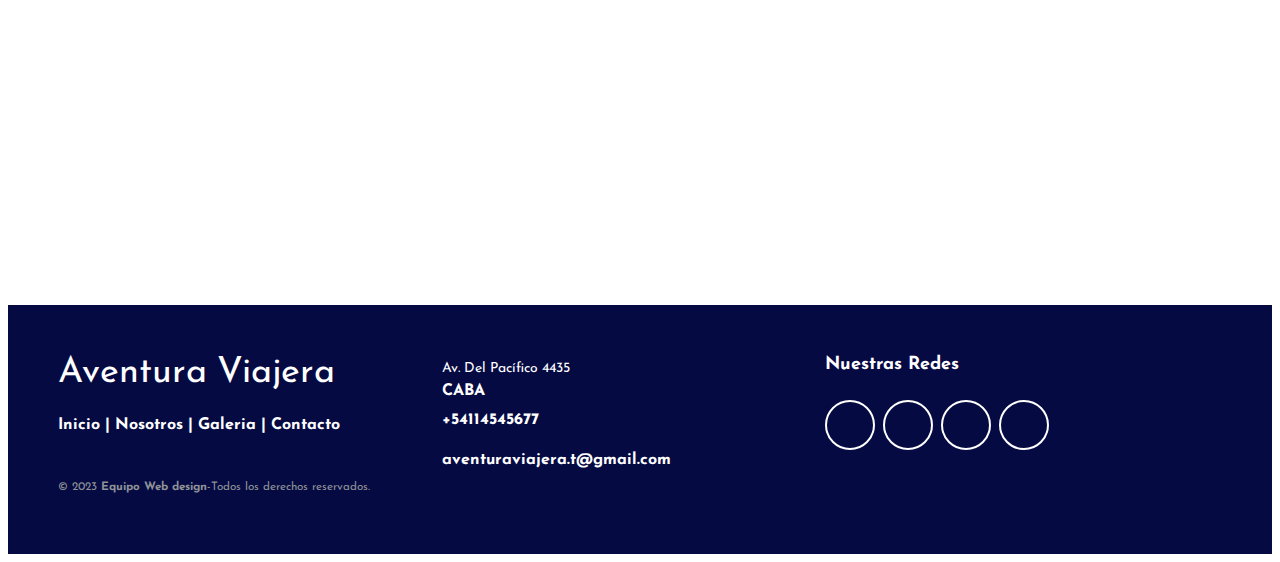
==== commit 41a9dfe5: "Add files via upload" ====
--- a/Contacto.html
+++ b/Contacto.html
@@ -61,7 +61,7 @@
             </div>
 
                 <div class="form_contact">
-                    <form class="form_box" action="#">
+                    <form class="form_box" id="miFormulario">
                         <label class="texto_cont" for="Datos">Nombre </label>
                         <input class="formulario" type="Nombre" placeholder="introduza su nombre" id="nombre">
                         <label class="texto_cont" for="Datos">Apellido</label>
@@ -135,5 +135,5 @@
 
     </footer>
 </body>
-
+<script class="form.js"></script>
 </html>--- a/css/style.css
+++ b/css/style.css
@@ -53,44 +53,69 @@
         display: inline-block;
         margin-right: 8rem;
         text-decoration: none;
-    
+        cursor: pointer;
+        border-radius: 1rem;
+        transition: all 0.2s ease-in;
     }   
 
-
-/** carrousel **/
-
-.foto {
-    width: 900px;
-    height: 500px;
-}
-
-.foto1{
-    width: 100%;
-    height: 500px; 
-}
+    .navegacion a:hover {
+    background-color: #e07a5f;
+    border: 0.2rem solid #e07a5f;
+
+    }
+
+
+
+
 
 .ofertas h1 {
-    /*text-align: center;*/
-    padding: 35px;
+    margin-top: 10rem;
+    text-align: center;
+    padding: 3.5rem;
     font-size: 30px;
     font-family: 'Josefin Sans', sans-serif;
-}
-
-.cont{
-    padding: 35px;
-    font-size: 30px;
-    font-family: 'Josefin Sans', sans-serif;
-    text-align: center;
-}
-
-.ofertas {
-    text-align: center;
-}
-
-.panel {
-    container: fluid;
-    text-align: center;
-}
+
+}
+
+.ofertita {
+    display: flex;
+    justify-content: center;
+    margin-bottom: 20rem;
+}
+.ofertita img {
+    width: auto;
+    height: 43rem;
+}
+
+
+
+
+
+
+/** VIDEO **/
+
+.video h1 {
+
+    text-align: center;
+    padding: 3.5rem;
+    font-size: 45px;
+    font-family: 'Josefin Sans', sans-serif;
+}
+
+.video iframe {
+    display: block;
+    margin: 0 auto;
+}
+
+.calculadora h1 {
+    text-align: center;
+    padding: 3.5rem;
+    font-size: 45px;
+    font-family: 'Josefin Sans', sans-serif;
+}
+
+
+/**banner calidad**/
 
 .columna {
     padding: 20px;
@@ -102,31 +127,6 @@
     transition: all 0.2s ease-in;
 }
 
-
-/** VIDEO **/
-
-.video h1 {
-
-    text-align: center;
-    padding: 35px;
-    font-size: 45px;
-    font-family: 'Josefin Sans', sans-serif;
-}
-
-.video iframe {
-    display: block;
-    margin: 0 auto;
-}
-
-.calculadora h1 {
-    text-align: center;
-    padding: 35px;
-    font-size: 45px;
-    font-family: 'Josefin Sans', sans-serif;
-}
-
-
-/**banner calidad**/
 
 
 .calidad{
@@ -292,7 +292,7 @@
 }
 
 .snp {
-    padding: 35px;
+    padding: 3.5rem;
     font-size: 30px;
     font-family: 'Josefin Sans', sans-serif;
     text-align: center;
@@ -450,7 +450,7 @@
     color: #101010;
     text-align: center;
     font-family: 'Josefin Sans', sans-serif;
-    font-size: 35px;
+    font-size: 3.5rem;
     font-style: normal;
     font-weight: 400;
     line-height: normal;
@@ -535,13 +535,14 @@
     font-size: 20px;
 }
 
-.formulario_m {
+.formulario_m{
     flex-shrink: 0;
     border-radius: 10px;
     border: 1px solid #D4EBFF;
     background: #FFF;
     margin: 4rem;
     border-color:#101010;
+    font-size: 1.5rem;
 }
 
 .enviar_form {
@@ -581,77 +582,166 @@
 
 /** footer **/
 
-.seccion-oscura {
-    color: white;
-    background-color: #050a42;
-    display: flex;
-    align-items: center;
-}
-
-.footer-texto {
-    font-size: 1.5rem;
-    text-align: center;
-    padding: 25px;
-    margin-bottom: 80px;
-}
-
-.iconos-redes-sociales {
-    display: flex;
-    flex-wrap: wrap;
-    align-items: center;
-    justify-content: center;
-}
-
-.iconos-redes-sociales a {
-    width: 50px;
-    height: 50px;
+
+@media (max-height:800px) {
+    footer {
+        position: static;
+    }
+    header {
+        padding-top: 40px;
+    }
+}
+
+.footer {
+    background-color: #050A42;
+    box-sizing: border-box;
+    width: 100%;
+    text-align: left;
+    font: bold 16px sans-serif;
+    font-family: 'Josefin Sans', sans-serif;
+    padding: 50px 50px 60px 50px;
+}
+
+.footer .footer-iz, .footer .footer-centro, .footer .footer-der {
+    display: inline-block;
+    vertical-align: top;
+}
+
+
+
+.footer .footer-iz {
+    width: 30%;
+}
+
+.footer h3 {
+    color: #ffffff;
+    font: normal 36px sans-serif;
+    font-family: 'Josefin Sans', sans-serif;
+    margin: 0;
+}
+
+
+.footer h3 span {
+    margin-left: 1rem;
+    color: white
+}
+
+
+
+.footer .footer-links {
+    color: #ffffff;
+    margin: 20px 0 12px;
+}
+
+.footer .footer-links a {
+    display: inline-block;
+    line-height: 1.8;
     text-decoration: none;
-    display: flex;
-    align-items: center;
-    justify-content: center;
-    padding: 5px;
-    margin: 10px;
-    border: 2px solid white;
-    border-radius: 50px;
+    color: inherit;
+}
+
+.footer .derechos {
+    color: #8f9296;
+    font-size: 14px;
+    font-weight: normal;
+    margin: 0;
+}
+
+
+
+.footer .footer-centro {
+    width: 35%;
+}
+
+.footer .footer-centro i {
+    background-color: #e07a5f;
+    color: #ffffff;
+    font-size: 2rem;
+    width: 3.8rem;
+    height: 3.8rem;
+    border-radius: 50%;
+    text-align: center;
+    line-height: 42px;
+    margin: 1rem 1.5rem;
+    vertical-align: middle;
+}
+
+.footer .footer-centro i.fa-envelope {
+    font-size: 1.7rem;
+    line-height: 3.8rem;
+}
+
+.footer .footer-centro p {
+    display: inline-block;
+    color: #ffffff;
+    vertical-align: middle;
+    margin: 0;
+}
+
+.footer .footer-centro p span {
+    display: block;
+    font-weight: normal;
+    font-size: 1.4rem;
+    line-height: 2;
+}
+
+
+.footer .footer-der {
+    width: 30%;
+}
+
+.footer .footer-redes {
+    line-height: 2rem;
+    font-size: 1.3rem;
+    font-weight: normal;
+    margin: 0;
+}
+
+.footer .footer-redes span {
+    display: block;
+    color: #ffffff;
+    font-size: 1.8rem;
+    font-weight: bold;
+    margin-bottom: 2rem;
+}
+
+.footer .footer-redesi {
+    margin-top: 2.5rem;
+}
+
+.footer .footer-redesi a {
+    display: inline-block;
+    width: 5rem;
+    height: 5rem;
+    cursor: pointer;
+    border-radius: 5rem;
+    font-size: 2rem;
+    color: #ffffff;
+    text-align: center;
+    line-height: 5rem;
+    margin-right: 3px;
+    margin-bottom: 5px;
     transition: all 0.2s ease-in;
-}
-
-.iconos-redes-sociales i {
-    color: white;
-    font-size: 2.0rem;
-    transition: all 0.2s ease-in;
-}
-
-.iconos-redes-sociales a:hover {
+    border: 0.2rem solid #FFF;
+}
+
+.footer .footer-redesi a:hover {
     background-color: #e9d758;
-    border: 4px solid #e07a5f;
-}
-
-.iconos-redes-sociales a:hover i {
-    color: black;
-}
-
-.footer-texto{
-    text-decoration: none;
-    color: #f2cc8f;
-}
-
-.direcciones{
-color: #FFF;
-font-family: Inter;
-font-size: 15px;
-font-style: normal;
-line-height: normal;
-display: block;
-justify-content:right;
-}
-
-.final {
-    width: 14rem;
-    height: 14rem;
-    flex: shrink 0;
-}
-
-.final1{
-    font-size: medium;
+    border: 0.2rem solid #e07a5f;
+}
+
+.footer-links a:hover {
+    color: #e9d758;
+}
+
+@media (max-width: 880px) {
+    .footer .footer-iz, .footer .footer-centro, .footer .footer-der {
+        display: block;
+        width: 100%;
+        margin-bottom: 40px;
+        text-align: center;
+    }
+    .footer .footer-centro i {
+        margin-left: 0;
+    }
 }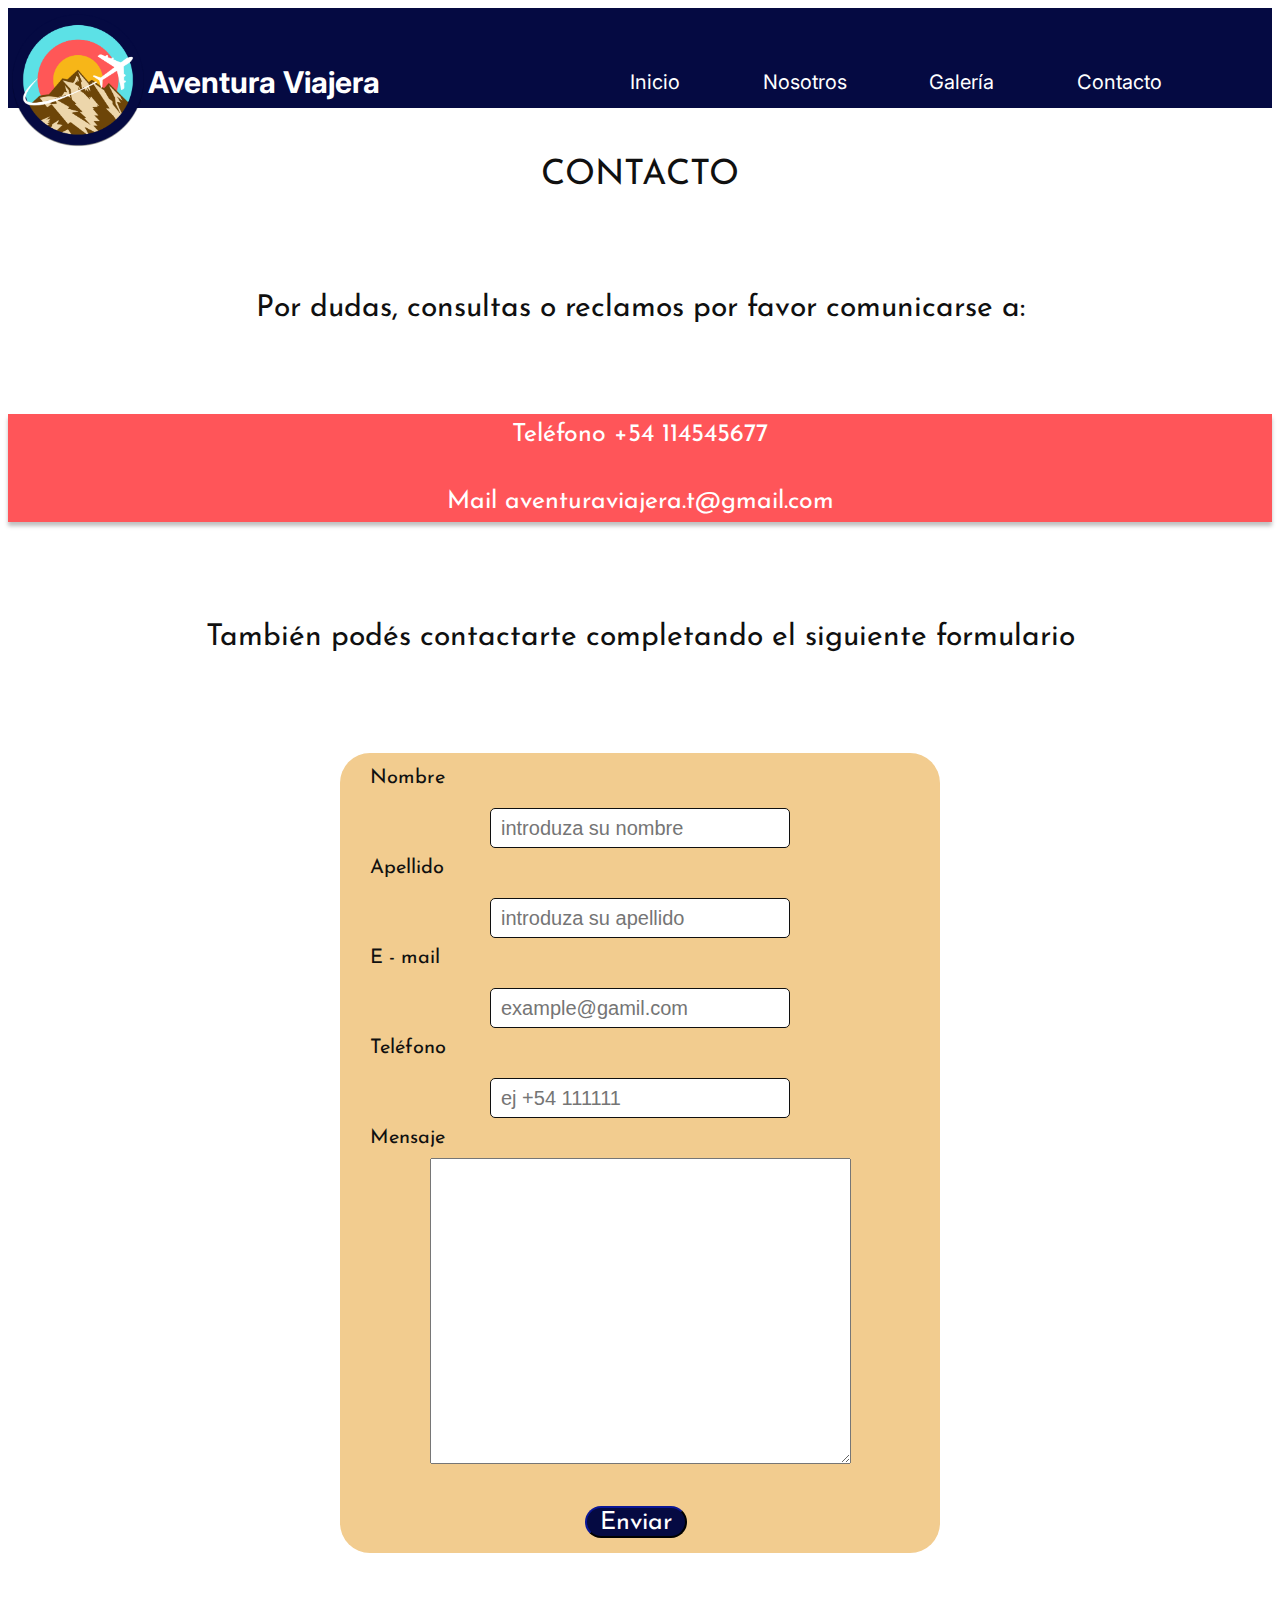
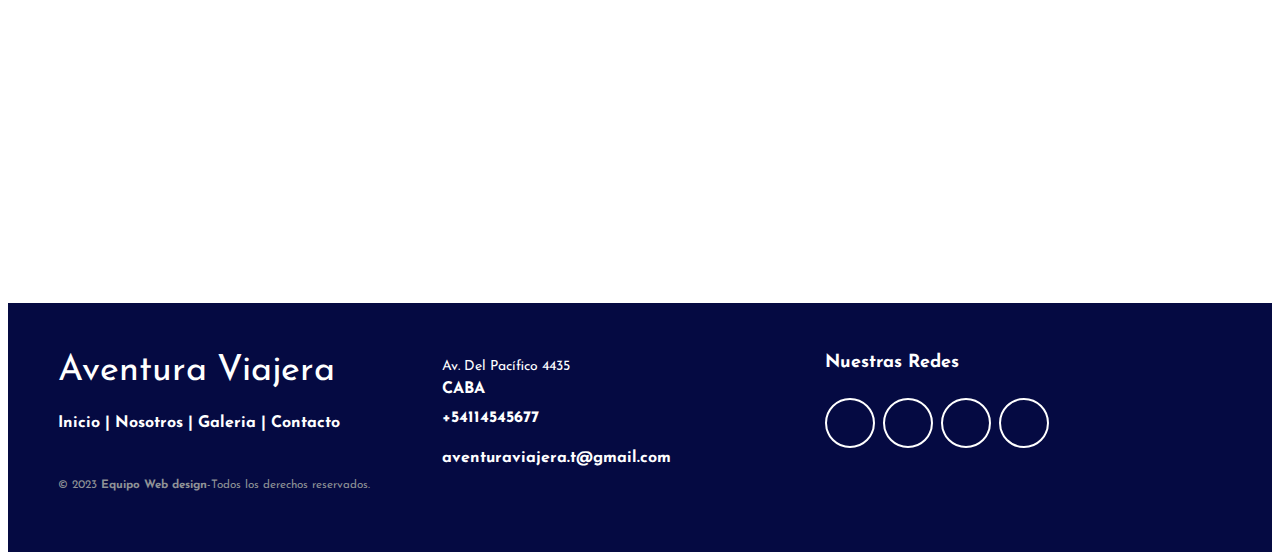
==== commit 76f7feb8: "Add files via upload" ====
--- a/Contacto.html
+++ b/Contacto.html
@@ -1,10 +1,10 @@
 <!DOCTYPE html>
 <html lang="es">
-<meta name="viewport" content="width=device-width, initial-scale=1">
+    <meta name="viewport" content="width=device-width, user-scalable=no, initial-scale=1.0, maximum-scale=1.0, minimum-scale=1.0">
 
 <head>
     <meta charset="UTF-8">
-    <meta name="viewport" content="width=device-width, initial-scale=1.0">
+    <meta name="viewport" content="width=device-width, user-scalable=no, initial-scale=1.0, maximum-scale=1.0, minimum-scale=1.0">
     <link rel="stylesheet" href="/css/normalize.css">
     <link rel="stylesheet" href="/css/style.css">
     <title>Aventura Viajera - Inicio</title>
@@ -61,7 +61,7 @@
             </div>
 
                 <div class="form_contact">
-                    <form class="form_box" id="miFormulario">
+                    <form class="form_box" id="formulario">
                         <label class="texto_cont" for="Datos">Nombre </label>
                         <input class="formulario" type="Nombre" placeholder="introduza su nombre" id="nombre">
                         <label class="texto_cont" for="Datos">Apellido</label>
@@ -135,5 +135,5 @@
 
     </footer>
 </body>
-<script class="form.js"></script>
+<script src="form.js"></script>
 </html>--- a/css/style.css
+++ b/css/style.css
@@ -17,17 +17,17 @@
     color: #FFF;
     display: flex;
     justify-content: space-between;
-    height: 9rem;
+    height: 10rem;
     
 }
 
-@media(min-width:768px) {
+@media(min-width:780px) {
     .barra {
         display: flex;
         align-items: center;
     }
 }
-@media (min-width: 768px) {
+@media (min-width: 780px) {
     .titulo {
         font-size: 3rem;
         font-family: 'Inter', sans-serif;
@@ -72,7 +72,7 @@
     margin-top: 10rem;
     text-align: center;
     padding: 3.5rem;
-    font-size: 30px;
+    font-size: 3rem;
     font-family: 'Josefin Sans', sans-serif;
 
 }
@@ -98,7 +98,7 @@
 
     text-align: center;
     padding: 3.5rem;
-    font-size: 45px;
+    font-size: 4.5rem;
     font-family: 'Josefin Sans', sans-serif;
 }
 
@@ -110,7 +110,7 @@
 .calculadora h1 {
     text-align: center;
     padding: 3.5rem;
-    font-size: 45px;
+    font-size: 4.5rem;
     font-family: 'Josefin Sans', sans-serif;
 }
 
@@ -118,8 +118,8 @@
 /**banner calidad**/
 
 .columna {
-    padding: 20px;
-    /*border: 5px solid #1b1b32;*/
+    padding: 2rem;
+    /*border: 0.5rem solid #1b1b32;*/
     display: flex;
     flex-direction: column;
     align-items: center;
@@ -130,8 +130,8 @@
 
 
 .calidad{
-    height: 250px;
-    width: 250px;
+    height: 25rem;
+    width: 25rem;
 }
 
 
@@ -143,15 +143,15 @@
 }
 
 .experiencia-titulo {
-    font-size: 25px;
+    font-size: 2.5rem;
     font-family: 'Josefin Sans', sans-serif;
     font-weight: bold;
-    margin: 10px 0;
+    margin: 1rem 0;
 }
 
 .experiencia i {
     font-size: 2.5rem;
-    padding: 8px 19px;
+    padding: 0.8rem 1.9rem;
     border-radius: 50%;
 }
 
@@ -165,7 +165,7 @@
     text-align: center;
     font-size: 1.5rem;
     font-family: 'Josefin Sans', sans-serif;
-    font-size: 20px;
+    font-size: 2rem ;
     font-style: normal;
     font-weight: 700;
     line-height: normal;
@@ -178,10 +178,10 @@
     text-align: center;
     font-size: 2.5rem;
     font-family: 'Josefin Sans', sans-serif;
-    padding: 50px;
+    padding: 5rem;
     background-color: #f2cc8f;
-    margin: 50px;
-    border-radius: 10px;
+    margin: 5rem;
+    border-radius: 1rem;
 }
 
 /**Calculadora**/
@@ -191,69 +191,63 @@
     align-items: center;
     justify-content: center;
     z-index: 1;
-    position: relative;
 }
 
 .calcu{
-    width: 760px;
-    height: 387px;
-    flex-shrink: 0;
-    border-radius: 13px;
+    width: 76rem;
+    height: auto;
+    flex-shrink: 0;
+    border-radius: 1.3rem;
     background: #050A42;
     text-align: center;
+    padding: 1rem;
+}
+
+.calcu {
     color: #FFF;
     text-align: center;
     font-family: Josefin Sans;
-    font-size: 25px;
-    font-style: normal;
-    font-weight: 400;
-    line-height: normal;
+    font-size: 2.5rem;
+    font-style: normal;
+    font-weight: 400;
+    line-height: normal;
+    margin: auto;
 }
 
 .argentinos{
-    width: 440px;
-    height: 68px;
-    flex-shrink: 0;
-    border-radius: 10px;
-    border: 1px solid #D4EBFF;
+    width: 44rem;
+    height: 6.8rem;
+    flex-shrink: 0;
+    border-radius: 1rem;
+    border: 0.1rem solid #D4EBFF;
     background: #FFF;
     margin: 4rem;
-}
-
-.NFT{
-    width: 440px;
-    height: 68px;
-    flex-shrink: 0;
-    border-radius: 10px;
-    border: 1px solid #D4EBFF;
-    background: #FFF;
-    margin: 4rem;
-    
+
 }
 
 .pasara{
-    width: 141px;
-    height: 51px;
+    width: 14.1rem;
+    height: 5.1rem;
     flex-shrink: 0;
     color: #FFF;
-    border-radius: 20px;
+    border-radius: 2rem;
     border-color: #FF5559;
     background: #FF5559;
     font-family: 'Josefin Sans', sans-serif;
     color: #FFF;
     text-align: center;
     font-family: Josefin Sans;
-    font-size: 25px;
+    font-size: 2.5rem;
     font-style: normal;
     font-weight: 400;
     line-height: normal;
 }
 
 .pesos{
-    width: 141px;
-    height: 51px;
-    flex-shrink: 0;
-    border-radius: 20px;
+    width: 14.1rem;
+    height: 5.1rem;
+    flex-shrink: 0;
+    border-radius: 2rem;
     background: #FF5559;
     border-color: #FF5559;
     text-align: center;
@@ -262,10 +256,10 @@
 }
 
 .cripto{
-    width: 141px;
-    height: 51px;
-    flex-shrink: 0;
-    border-radius: 20px;
+    width: 14.1rem;
+    height: 5.1rem;
+    flex-shrink: 0;
+    border-radius: 2rem;
     background: #FF5559;
     border-color: #FF5559;
     text-align: center;
@@ -275,8 +269,8 @@
 }
 
 .monedita{
-    width: 325px;
-    height: 403px;
+    width: 32.5rem;
+    height: 40.3rem;
     transform: rotate(9.044deg);
     flex-shrink: 0;
     position: relative;
@@ -293,7 +287,7 @@
 
 .snp {
     padding: 3.5rem;
-    font-size: 30px;
+    font-size: 3rem;
     font-family: 'Josefin Sans', sans-serif;
     text-align: center;
 }
@@ -312,20 +306,20 @@
     color: #1E1E1E;
     text-align: center;
     font-family: Josefin Sans;
-    font-size: 25px;
+    font-size: 2.5rem;
     font-style: normal;
     font-weight: 400;
     line-height: normal;
     justify-content: flex-start;
     display: flex;
-    margin-left: 10px;
+    margin-left: 1rem;
 }
 
 .parrafo1 {
     color: #FFF;
     text-align: center;
-    font-family: Josefin Sans;
-    font-size: 24px;
+    font-family: Josefin Sans; 
+    font-size: 2.4rem;
     font-style: normal;
     font-weight: 400;
     line-height: normal;
@@ -334,8 +328,8 @@
 
 .foto1 {
     padding: 1.5rem;
-    width: 370px;
-    height: 243px;
+    width: 37rem;
+    height: 24.3rem;
     flex-shrink: 0;
 }
 
@@ -354,20 +348,20 @@
 .nosotros2 {
     color: #1E1E1E;
     font-family: Josefin Sans;
-    font-size: 25px;
+    font-size: 2.5rem;
     font-style: normal;
     font-weight: 400;
     line-height: normal;
     justify-content: flex-end;
     display: flex;
-    margin-right: 10px;
+    margin-right: 1rem;
     margin-top: -4.6rem;
 }
 
 .foto2 {
     padding: 1.5rem;
-    width: 370px;
-    height: 243px;
+    width: 37rem;
+    height: 24.3rem;
     flex-shrink: 0;
 }
 
@@ -387,13 +381,13 @@
     color: #1E1E1E;
     text-align: center;
     font-family: Josefin Sans;
-    font-size: 25px;
+    font-size: 2.5rem;
     font-style: normal;
     font-weight: 400;
     line-height: normal;
     justify-content: flex-start;
     display: flex;
-    margin-left: 10px;
+    margin-left: 1rem;
     margin-top: -4.6rem;
 
 }
@@ -418,20 +412,20 @@
 .nosotros4 {
     color: #1E1E1E;
     font-family: Josefin Sans;
-    font-size: 25px;
+    font-size: 2.5rem;
     font-style: normal;
     font-weight: 400;
     line-height: normal;
     justify-content: flex-end;
     display: flex;
-    margin-right: 10px;
+    margin-right: 1rem;
     margin-top: -4.6rem;
 }
 
 .foto4 {
     padding: 1.5rem;
-    width: 370px;
-    height: 243px;
+    width: 37rem;
+    height: 24.3rem;
     flex-shrink: 0
 }
 
@@ -444,6 +438,91 @@
 }
 
 
+
+/**GALERÍA**/
+
+.gal_p {
+    color: #1E1E1E;
+    text-align: center;
+    font-family: Josefin Sans;
+    font-size: 3.5rem;
+    font-style: normal;
+    font-weight: 400;
+    line-height: normal;
+    justify-content: center;
+    display: flex;
+    margin-top: 10rem;
+}
+
+.explicacion {
+    color: #101010;
+    text-align: center;
+    font-family: 'Josefin Sans', sans-serif;
+    font-size: 3rem;
+    font-style: normal;
+    font-weight: 400;
+    line-height: normal;
+    margin-top: 10rem;
+    margin-bottom: 10rem;
+
+}
+
+.gall  {
+    display: flex;
+    justify-content: center;
+    background-color: #e07a5f;
+    padding: 3rem;
+    margin: 3rem;
+    margin-bottom: 20rem;
+    box-shadow: 0px 4px 4px 0px rgba(0, 0, 0, 0.25);
+
+}
+.galeria {
+    display: flex;
+    flex-wrap: wrap;
+    justify-content: space-around;
+}
+
+.image {
+    width: auto;
+    margin: 1rem;
+    text-align: center;
+    border: 0.1rem solid #f2cc8f;
+    padding: 1rem;
+    background-color: #050A42;
+}
+
+.image img {
+    width: auto;
+    height: 30rem;
+}
+
+
+
+.subir {
+    display: flex;
+    justify-content: center;
+    align-items: center;
+    margin-bottom: 20rem;
+}
+.imagen_sub {
+    width: auto;
+    height: 8rem;
+    flex-shrink: 0;
+    border-radius: 3rem;
+    background: #FF5559;
+    border-color: #FF5559;
+    color: #000;
+    text-align: center;
+    font-family: Josefin Sans;
+    font-size: 2rem;
+    font-style: normal;
+    font-weight: 400;
+    line-height: normal;
+}
+
+
+
 /** CONTACTO  **/
 
 .contact1 {
@@ -461,7 +540,7 @@
     color: #101010;
     text-align: center;
     font-family: 'Josefin Sans', sans-serif;
-    font-size: 30px;
+    font-size: 3rem;
     font-style: normal;
     font-weight: 400;
     line-height: normal;
@@ -471,21 +550,19 @@
 }
 
 .contactob {
-    width: 500px;
-    height: 120px;
-    background: #050A42;
-    margin-left: 70rem;
-    margin-right: 70rem;
-
+    background: #FF5559;
+    margin: auto;
+    padding: auto;
+    box-shadow: 0px 4px 4px 0px rgba(0, 0, 0, 0.25);
 }
 
 .contactob p{
     color: #FFF;
     font-family: 'Josefin Sans', sans-serif;
-    font-size: 25px;
-    font-style: normal;
-    margin-top: -10px;
-    padding: 8px;
+    font-size: 2.5rem;
+    font-style: normal;
+    margin-top: -1rem;
+    padding: 0.8rem;
     display: flex;
     justify-content:center;
 
@@ -493,11 +570,11 @@
 
 
 .form_contact {
-    width: 600px;
+    width: 60rem;
     height: auto;
     flex-shrink: 0;
-    border-radius: 30px;
-    background: #D7B686;
+    border-radius: 3rem;
+    background: #f2cc8f;
     display: block;
     align-items: center;
     margin: auto;   
@@ -510,35 +587,35 @@
 
     color: #101010;
     font-family: 'Josefin Sans', sans-serif;
-    font-size: 20px;
+    font-size: 2rem;
     line-height: bold;
     display: block;
     text-align:left;
-    margin-bottom: 10px;
-    margin-left: 15px;
+    margin-bottom: 1rem;
+    margin-left: 1.5rem;
 }
 
 .formulario {
-    width: 300px;
-    height: 40px;
-    flex-shrink: 0;
-    border-radius: 10px;
-    border: 1px solid #D4EBFF;
+    width: 30rem;
+    height: 4rem;
+    flex-shrink: 0;
+    border-radius: 1rem;
+    border: 0.1rem solid #D4EBFF;
     background: #FFF;
-    padding: 10px;
-    margin-bottom: 10px;
-    border: 1px solid #ccc;
-    border-radius: 5px;
-    margin: 10px;
+    padding: 1rem;
+    margin-bottom: 1rem;
+    border: 0.1rem solid #ccc;
+    border-radius: 0.5rem;
+    margin: 1rem;
     padding: auto;
     border-color:#101010;
-    font-size: 20px;
+    font-size: 2rem;
 }
 
 .formulario_m{
     flex-shrink: 0;
-    border-radius: 10px;
-    border: 1px solid #D4EBFF;
+    border-radius: 1rem;
+    border: 0.1rem solid #D4EBFF;
     background: #FFF;
     margin: 4rem;
     border-color:#101010;
@@ -546,38 +623,24 @@
 }
 
 .enviar_form {
-    width: 102px;
-    height: 32px;
-    border-radius: 30px;
-    background: #140C37;
+    width: 10.2rem;
+    height: 3.2rem;
+    border-radius: 3rem;
+    background: #050A42;
     color: #FFF;
     text-align: center;
     font-family: Josefin Sans;
-    font-size: 25px;
+    font-size: 2.5rem;
     font-style: normal;
     font-weight: 400;
     margin-top: 4rem;
     display: block;
     justify-content: center;
     margin-left: 23rem;
-}
-
-
-/**GALERIA**/
-
-.expositor {
-    display: flex;
-    justify-content: space-between;
-    background-color: #050A42;
-    margin: auto;
-    align-items: center;
-}
-
-.foto_gal {
-    width: 200px;
-    height: auto;
-    margin: auto;
-}
+    border-color: #050A42;
+}
+
+
 
 
 /** footer **/
@@ -597,9 +660,9 @@
     box-sizing: border-box;
     width: 100%;
     text-align: left;
-    font: bold 16px sans-serif;
-    font-family: 'Josefin Sans', sans-serif;
-    padding: 50px 50px 60px 50px;
+    font: bold 1.6rem sans-serif;
+    font-family: 'Josefin Sans', sans-serif;
+    padding: 5rem 5rem 6rem 5rem;
 }
 
 .footer .footer-iz, .footer .footer-centro, .footer .footer-der {
@@ -630,7 +693,7 @@
 
 .footer .footer-links {
     color: #ffffff;
-    margin: 20px 0 12px;
+    margin: 2rem 0 1.2rem;
 }
 
 .footer .footer-links a {
@@ -642,7 +705,7 @@
 
 .footer .derechos {
     color: #8f9296;
-    font-size: 14px;
+    font-size: 1.4rem;
     font-weight: normal;
     margin: 0;
 }
@@ -661,7 +724,7 @@
     height: 3.8rem;
     border-radius: 50%;
     text-align: center;
-    line-height: 42px;
+    line-height: 4.2rem;
     margin: 1rem 1.5rem;
     vertical-align: middle;
 }
@@ -719,8 +782,8 @@
     color: #ffffff;
     text-align: center;
     line-height: 5rem;
-    margin-right: 3px;
-    margin-bottom: 5px;
+    margin-right: 0.3rem;
+    margin-bottom: 0.5rem;
     transition: all 0.2s ease-in;
     border: 0.2rem solid #FFF;
 }
@@ -738,7 +801,7 @@
     .footer .footer-iz, .footer .footer-centro, .footer .footer-der {
         display: block;
         width: 100%;
-        margin-bottom: 40px;
+        margin-bottom: 4rem;
         text-align: center;
     }
     .footer .footer-centro i {
